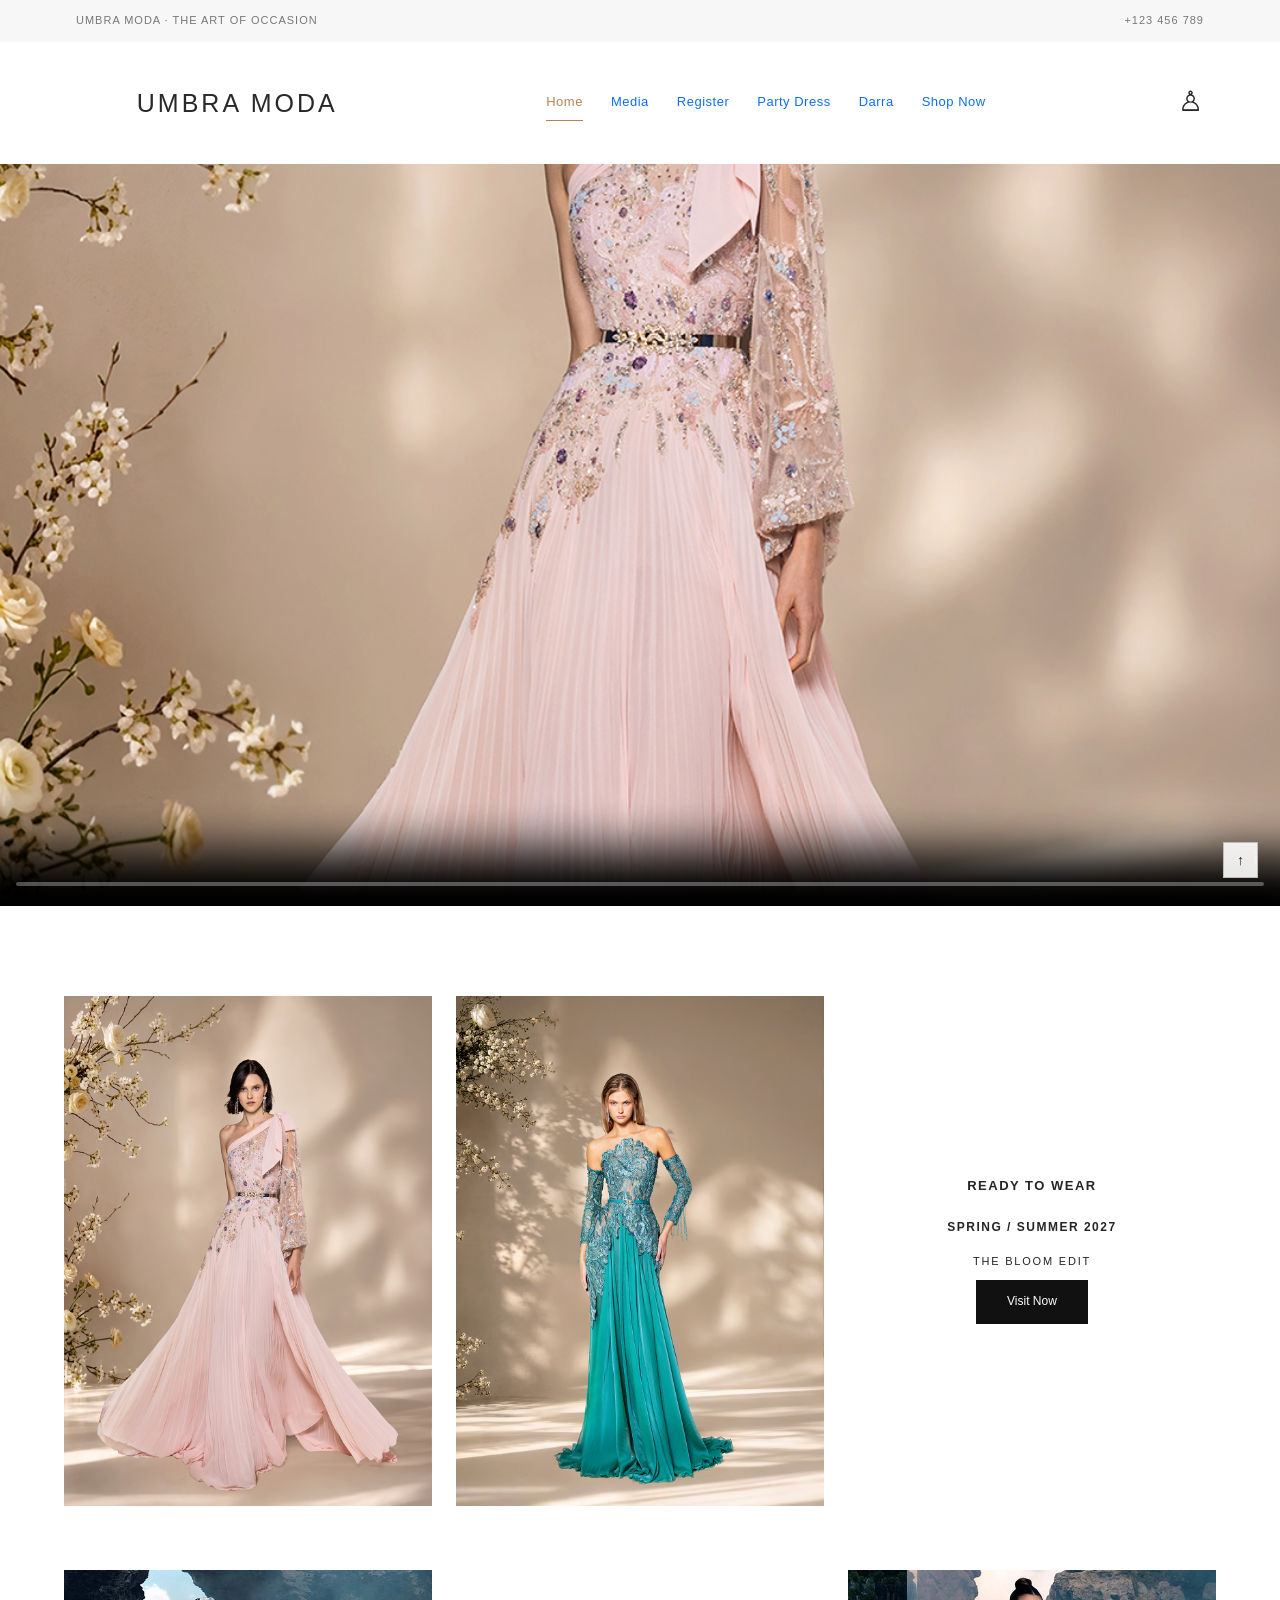
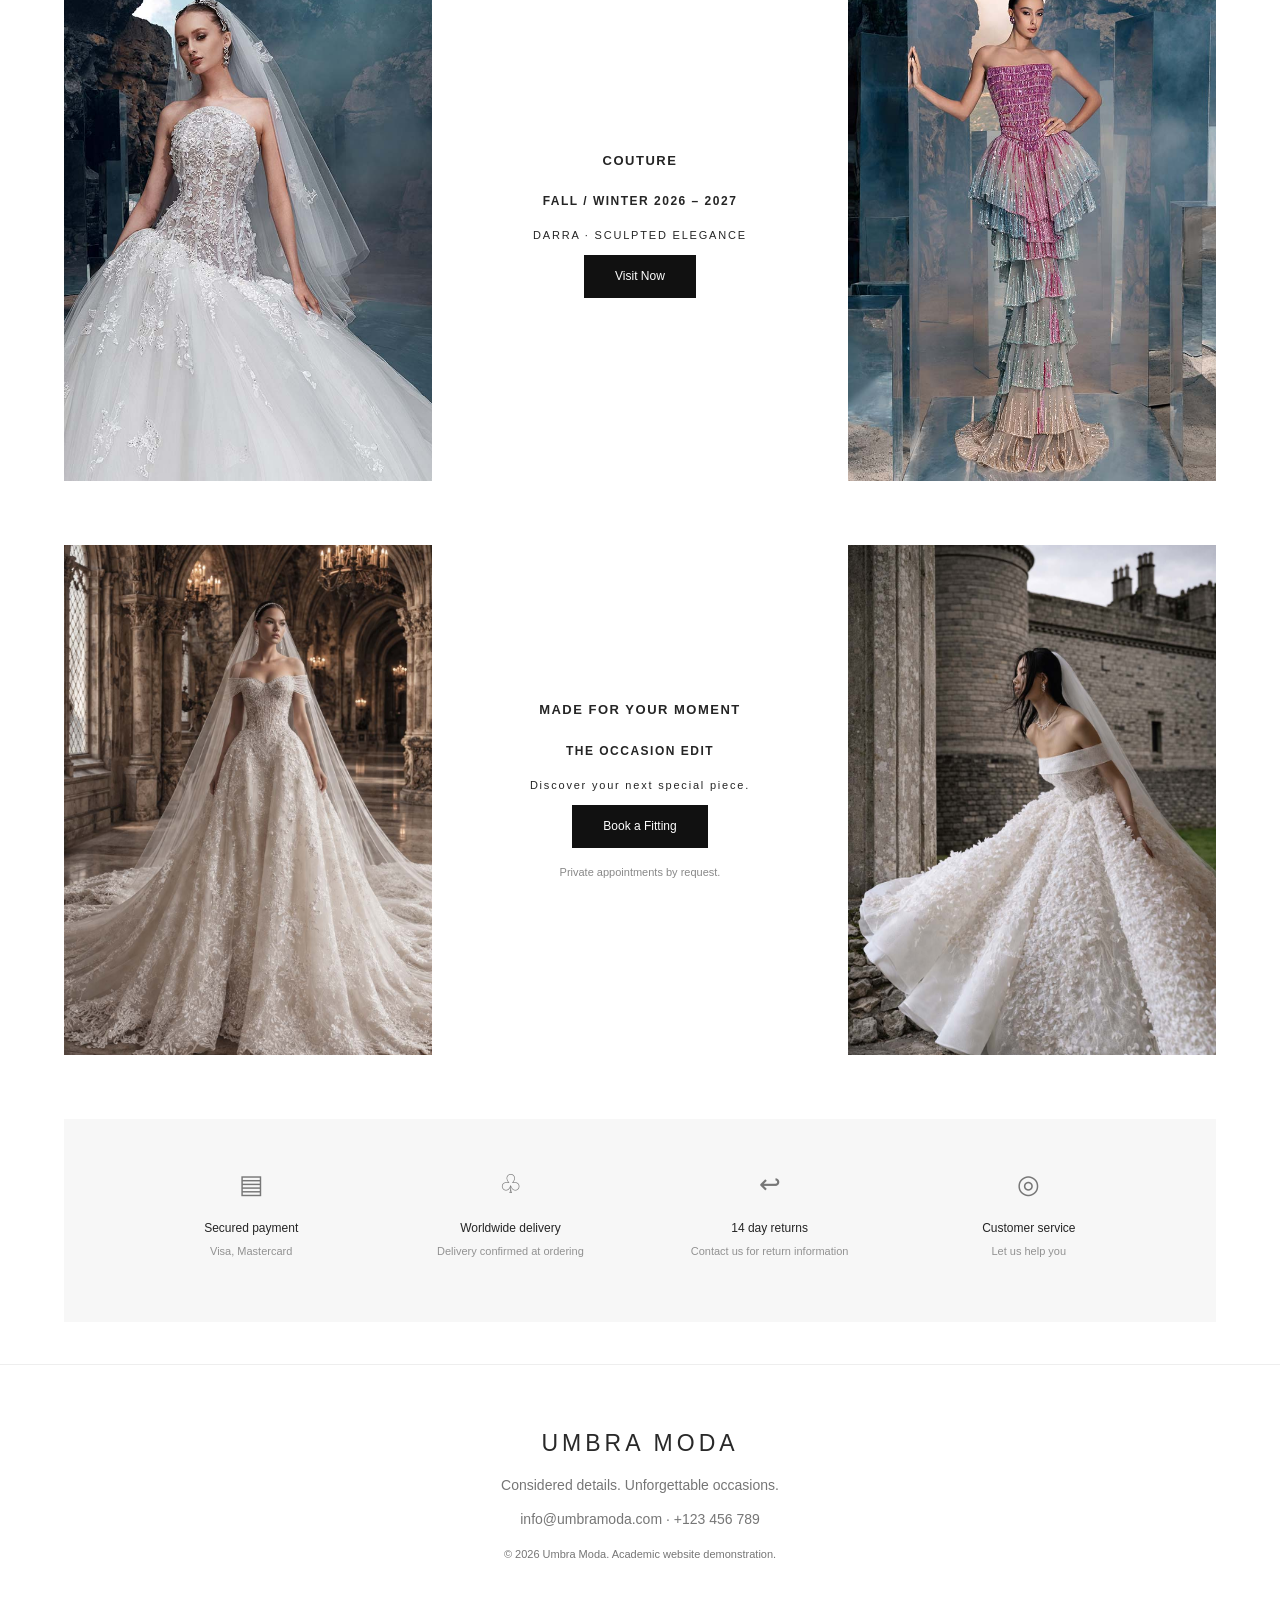
==== index.html @ bdd1114a "Adding the HTML and CSS files of hompage, registers and the media pages." ====
<!DOCTYPE html>
<html lang="en"><head><meta charset="UTF-8"><meta name="viewport" content="width=device-width, initial-scale=1"><meta name="description" content="Umbra Moda occasionwear, collections and atelier registration."><title>Home | Umbra Moda</title>
<!-- Bootstrap supports layout; the required course concepts are implemented in each page's own CSS. -->
<link href="https://cdn.jsdelivr.net/npm/bootstrap@5.3.3/dist/css/bootstrap.min.css" rel="stylesheet">
<link rel="stylesheet" href="css/base.css"><link rel="stylesheet" href="css/home.css"></head><body>
<a class="skip-link" href="#main">Skip to content</a>
<div class="topbar"><div class="container-fluid d-flex justify-content-between"><span>UMBRA MODA · THE ART OF OCCASION</span><a href="tel:+123456789">+123 456 789</a></div></div>
<header class="site-header"><nav class="navbar container-fluid" aria-label="Main navigation">
<a class="brand navbar-brand" href="index.html"><img src="assets/images/logo.png" alt="Umbra Moda logo" width="48" height="48"><span>UMBRA MODA</span></a>
<ul class="nav"><li class="nav-item"><a class="nav-link" href="index.html" aria-current="page">Home</a></li>
<li class="nav-item"><a class="nav-link" href="media.html">Media</a></li>
<li class="nav-item"><a class="nav-link" href="register.html">Register</a></li>
<li class="nav-item"><a class="nav-link" href="index.html#party-dress">Party Dress</a></li>
<li class="nav-item"><a class="nav-link" href="index.html#darra">Darra</a></li>
<li class="nav-item"><a class="nav-link" href="index.html#shop-now">Shop Now</a></li></ul><a class="account-link" href="register.html" aria-label="Create your Umbra Moda account">♙</a>
</nav></header>
<main id="main">
<section id="hero" aria-labelledby="hero-title"><h1 id="hero-title" class="visually-hidden">Umbra Moda — the occasionwear collection</h1><video autoplay muted loop playsinline controls preload="metadata" poster="assets/images/1.jpg" aria-label="Umbra Moda collection film"><source src="assets/video/Hero_Video.mp4" type="video/mp4">Your browser does not support video. <a href="assets/video/Hero_Video.mp4">Open the collection film</a>.</video></section>
<div class="collections container-fluid">
<section id="party-dress" class="collection row align-items-center" aria-labelledby="ready-title"><div class="collection-photo col-md-4"><img src="assets/images/1.jpg" alt="Blush pink embellished occasion gown" width="700" height="980" loading="lazy"></div><div class="collection-photo col-md-4"><img src="assets/images/2.jpg" alt="Turquoise embroidered evening gown" width="700" height="980" loading="lazy"></div><div class="collection-copy col-md-4"><h2 id="ready-title">READY TO WEAR</h2><p class="season">SPRING / SUMMER 2027</p><p class="collection-name">THE BLOOM EDIT</p><a class="button" href="media.html#collection-guide">Visit Now</a></div></section>
<section id="darra" class="collection row align-items-center" aria-labelledby="couture-title"><div class="collection-photo col-md-4"><img src="assets/images/3.jpg" alt="White bridal gown with a delicate veil" width="700" height="880" loading="lazy"></div><div class="collection-copy col-md-4"><h2 id="couture-title">COUTURE</h2><p class="season">FALL / WINTER 2026 – 2027</p><p class="collection-name">DARRA · SCULPTED ELEGANCE</p><a class="button" href="media.html#couture">Visit Now</a></div><div class="collection-photo col-md-4"><img src="assets/images/4.jpg" alt="Tiered couture gown in rose and silver tones" width="700" height="880" loading="lazy"></div></section>
<section id="shop-now" class="collection row align-items-center" aria-labelledby="occasion-title"><div class="collection-photo col-md-4"><img src="assets/images/5.jpg" alt="Umbra Moda occasionwear in a historic architectural setting" width="700" height="880" loading="lazy"></div><div class="collection-copy col-md-4"><h2 id="occasion-title">MADE FOR YOUR MOMENT</h2><p class="season">THE OCCASION EDIT</p><p class="collection-name">Discover your next special piece.</p><a class="button" href="register.html">Book a Fitting</a><p class="small-note">Private appointments by request.</p></div><div class="collection-photo col-md-4"><img src="assets/images/6.jpg" alt="Eveningwear from the Umbra Moda occasion edit" width="700" height="880" loading="lazy"></div></section>
<aside class="service-strip row text-center" aria-label="Shopping services"><div class="col-sm-6 col-lg-3"><span aria-hidden="true">▤</span><h3>Secured payment</h3><p>Visa, Mastercard</p></div><div class="col-sm-6 col-lg-3"><span aria-hidden="true">♧</span><h3>Worldwide delivery</h3><p>Delivery confirmed at ordering</p></div><div class="col-sm-6 col-lg-3"><span aria-hidden="true">↩</span><h3>14 day returns</h3><p>Contact us for return information</p></div><div class="col-sm-6 col-lg-3"><span aria-hidden="true">◎</span><h3>Customer service</h3><p><a href="mailto:info@umbramoda.com">Let us help you</a></p></div></aside>
</div></main><a class="back-top" href="#hero" aria-label="Back to top">↑</a>
<footer class="site-footer"><a class="footer-brand" href="index.html">UMBRA MODA</a><p>Considered details. Unforgettable occasions.</p><p><a href="mailto:info@umbramoda.com">info@umbramoda.com</a><span aria-hidden="true"> · </span><a href="tel:+123456789">+123 456 789</a></p><small>© 2026 Umbra Moda. Academic website demonstration.</small></footer>
</body></html>
---- css/base.css ----
/* Shared branding only. Each page has a separate, distinct course stylesheet. */
* { box-sizing: border-box; }
html { scroll-behavior: smooth; }
body { margin: 0; color: #252525; background: #fff; font-family: Arial, Helvetica, sans-serif; font-size: 14px; line-height: 1.6; }
a { color: inherit; text-decoration: none; }
a:hover { color: #a77546; }
img { max-width: 100%; }
.topbar { padding: 12px 5%; background: #f7f7f7; color: #777; font-size: 11px; letter-spacing: 1px; }
.topbar > div { display: flex; justify-content: space-between; gap: 16px; }
.site-header { background: white; }
.site-header .navbar { display: flex; align-items: center; justify-content: space-between; gap: 28px; padding: 32px 6%; }
.brand { display: inline-flex; align-items: center; gap: 12px; color: #292929; font-size: 25px; font-weight: 300; letter-spacing: 3px; white-space: nowrap; }
.brand img { object-fit: contain; }
.nav { display: flex; flex-wrap: wrap; justify-content: center; list-style: none; padding: 0; margin: 0; gap: 28px; }
.nav-link { display: block; padding: 8px 0; font-size: 13px; letter-spacing: .5px; }
.account-link { font-size: 28px; }
.site-footer { text-align: center; padding: 60px 24px 35px; border-top: 1px solid #eee; color: #767676; }
.footer-brand { font-size: 23px; letter-spacing: 4px; color: #292929; }
.site-footer p { margin: 12px 0; }
.site-footer small { font-size: 11px; }
.button { display: inline-block; border: 1px solid #111; background: #111; color: #fff; padding: 11px 30px; font-size: 12px; text-decoration: none; cursor: pointer; }
.button:hover { color: #fff; background: #71563c; border-color: #71563c; }
.skip-link { position: absolute; top: -100px; left: 12px; z-index: 10; background: #fff; padding: 12px; }
.skip-link:focus { top: 8px; }
:focus-visible { outline: 2px solid #976b43; outline-offset: 4px; }
@media(max-width: 900px) { .site-header .navbar { flex-wrap: wrap; justify-content: center; padding: 24px 5%; gap: 14px; } .nav { width: 100%; gap: 20px; order: 2; } .account-link { display: none; } }
@media(max-width: 500px) { .topbar span { font-size: 9px; } .brand { font-size: 21px; } .nav { gap: 9px 18px; } .nav-link { font-size: 12px; } }
@media(prefers-reduced-motion: reduce) { html { scroll-behavior: auto; } }
---- css/home.css ----
/* Home: element, class and ID selectors; fonts, text, borders and background. */
h1, h2, h3 { font-family: Arial, Helvetica, sans-serif; }
.nav-link[aria-current="page"] { color: #b58452; border-bottom: 1px solid #b58452; }
#hero { background-color: #e4e0da; overflow: hidden; }
#hero video { display: block; width: 100%; height: calc(100vh - 158px); min-height: 370px; object-fit: cover; }
.visually-hidden { position: absolute; width: 1px; height: 1px; padding: 0; overflow: hidden; clip-path: inset(50%); white-space: nowrap; }
.collections { padding: 90px 5% 42px; }
.collection { display: flex; flex-wrap: wrap; align-items: center; margin: 0 -12px 64px; }
.collection > div { width: 33.333%; padding: 0 12px; }
.collection-photo img { display: block; width: 100%; height: auto; aspect-ratio: 4 / 5.55; object-fit: cover; }
.collection-copy { text-align: center; }
.collection-copy h2 { font-size: 13px; font-weight: 600; letter-spacing: 1.5px; margin: 0 0 24px; }
.season { font-size: 12px; letter-spacing: 1.5px; font-weight: 600; }
.collection-name { font-size: 11px; letter-spacing: 1.8px; margin-bottom: 10px; }
.small-note { margin-top: 16px; font-size: 11px; color: #888; }
.service-strip { display: flex; flex-wrap: wrap; margin: 25px 0 0; padding: 40px 5%; background-color: #f7f7f7; text-align: center; }
.service-strip > div { width: 25%; padding: 5px 12px; }
.service-strip span { display: block; font-size: 26px; color: #777; margin-bottom: 15px; }
.service-strip h3 { font-size: 12px; font-weight: 400; }
.service-strip p { font-size: 11px; color: #929292; }
.back-top { position: fixed; right: 22px; bottom: 22px; border: 1px solid #bdbdbd; background: rgba(255,255,255,.9); padding: 6px 13px; }
@media(max-width: 700px) { #hero video { height: 60vh; min-height: 280px; } .collections { padding-top: 35px; } .collection { margin-bottom: 40px; } .collection > div { width: 50%; padding: 0 7px; } .collection .collection-copy { width: 100%; order: 3; padding: 35px 15px 5px; } .collection-photo img { aspect-ratio: 4 / 5.55; } .service-strip > div { width: 50%; padding: 20px 5px; } }
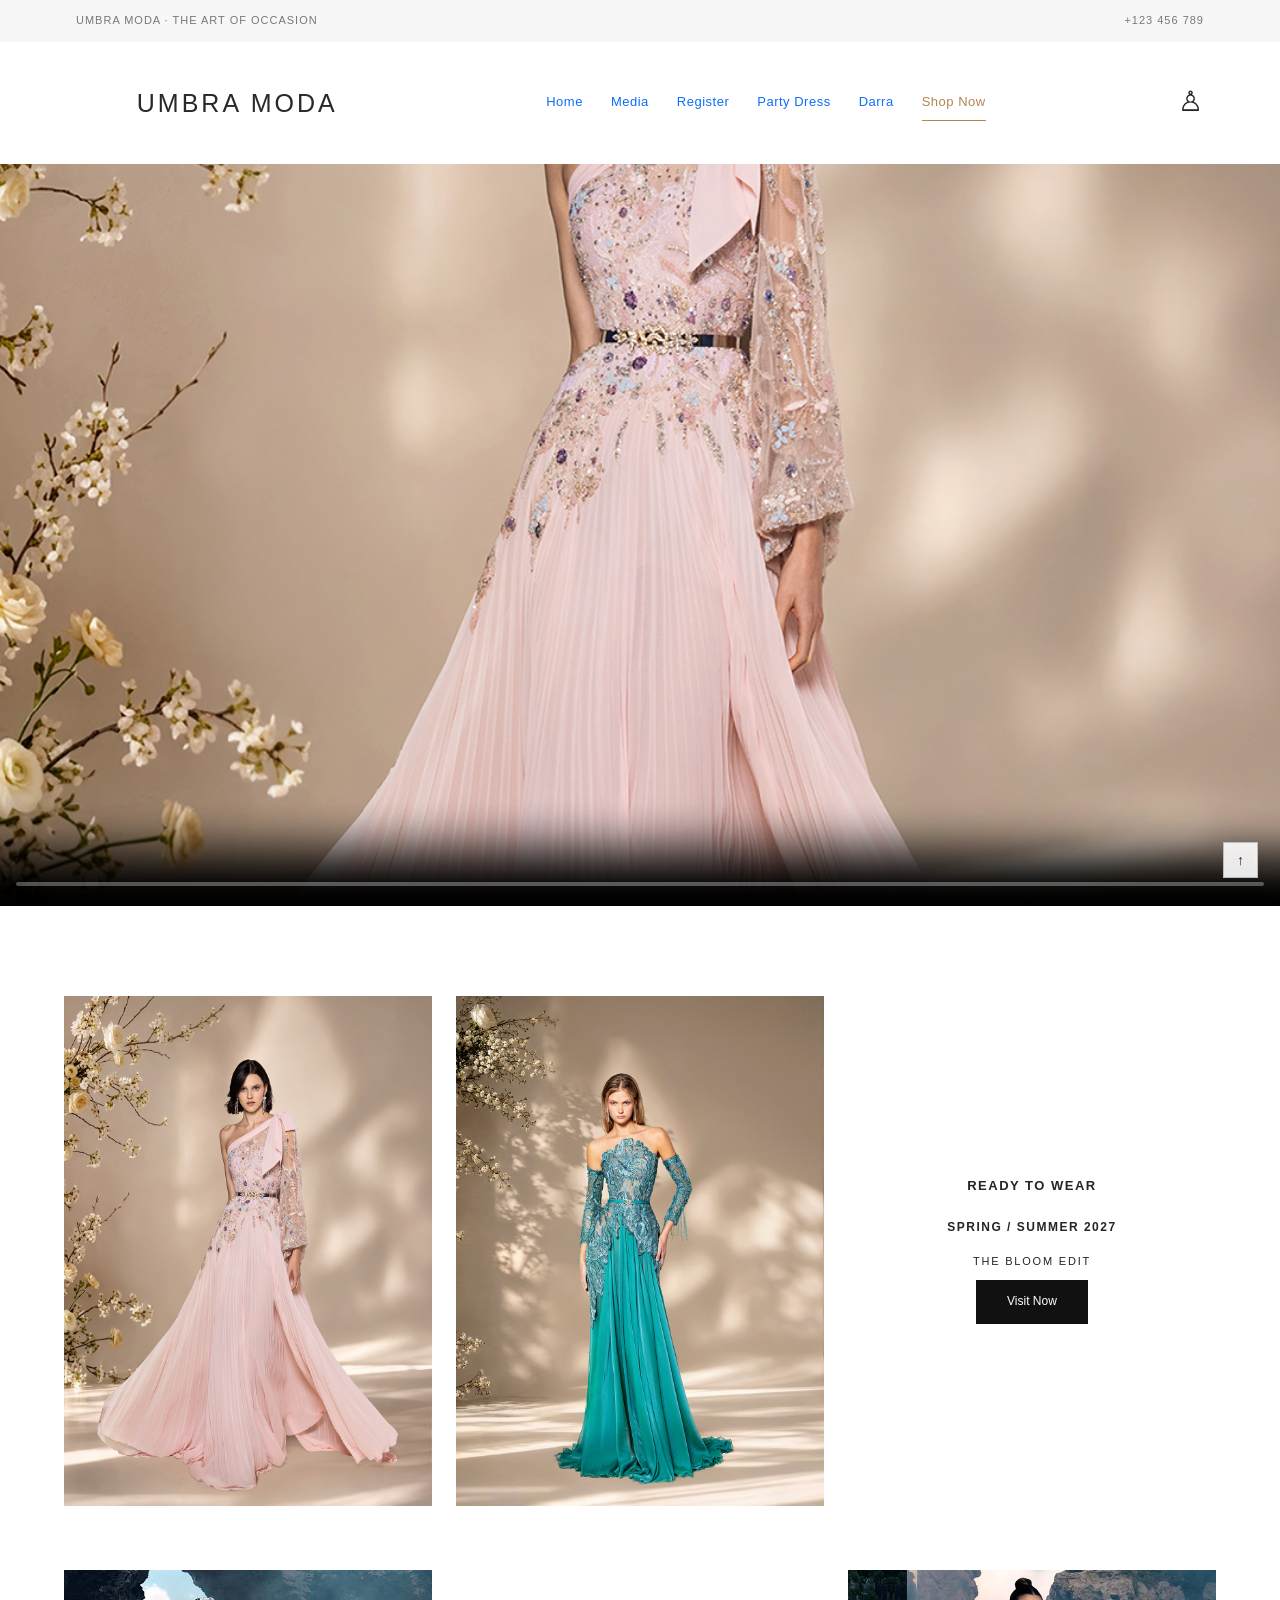
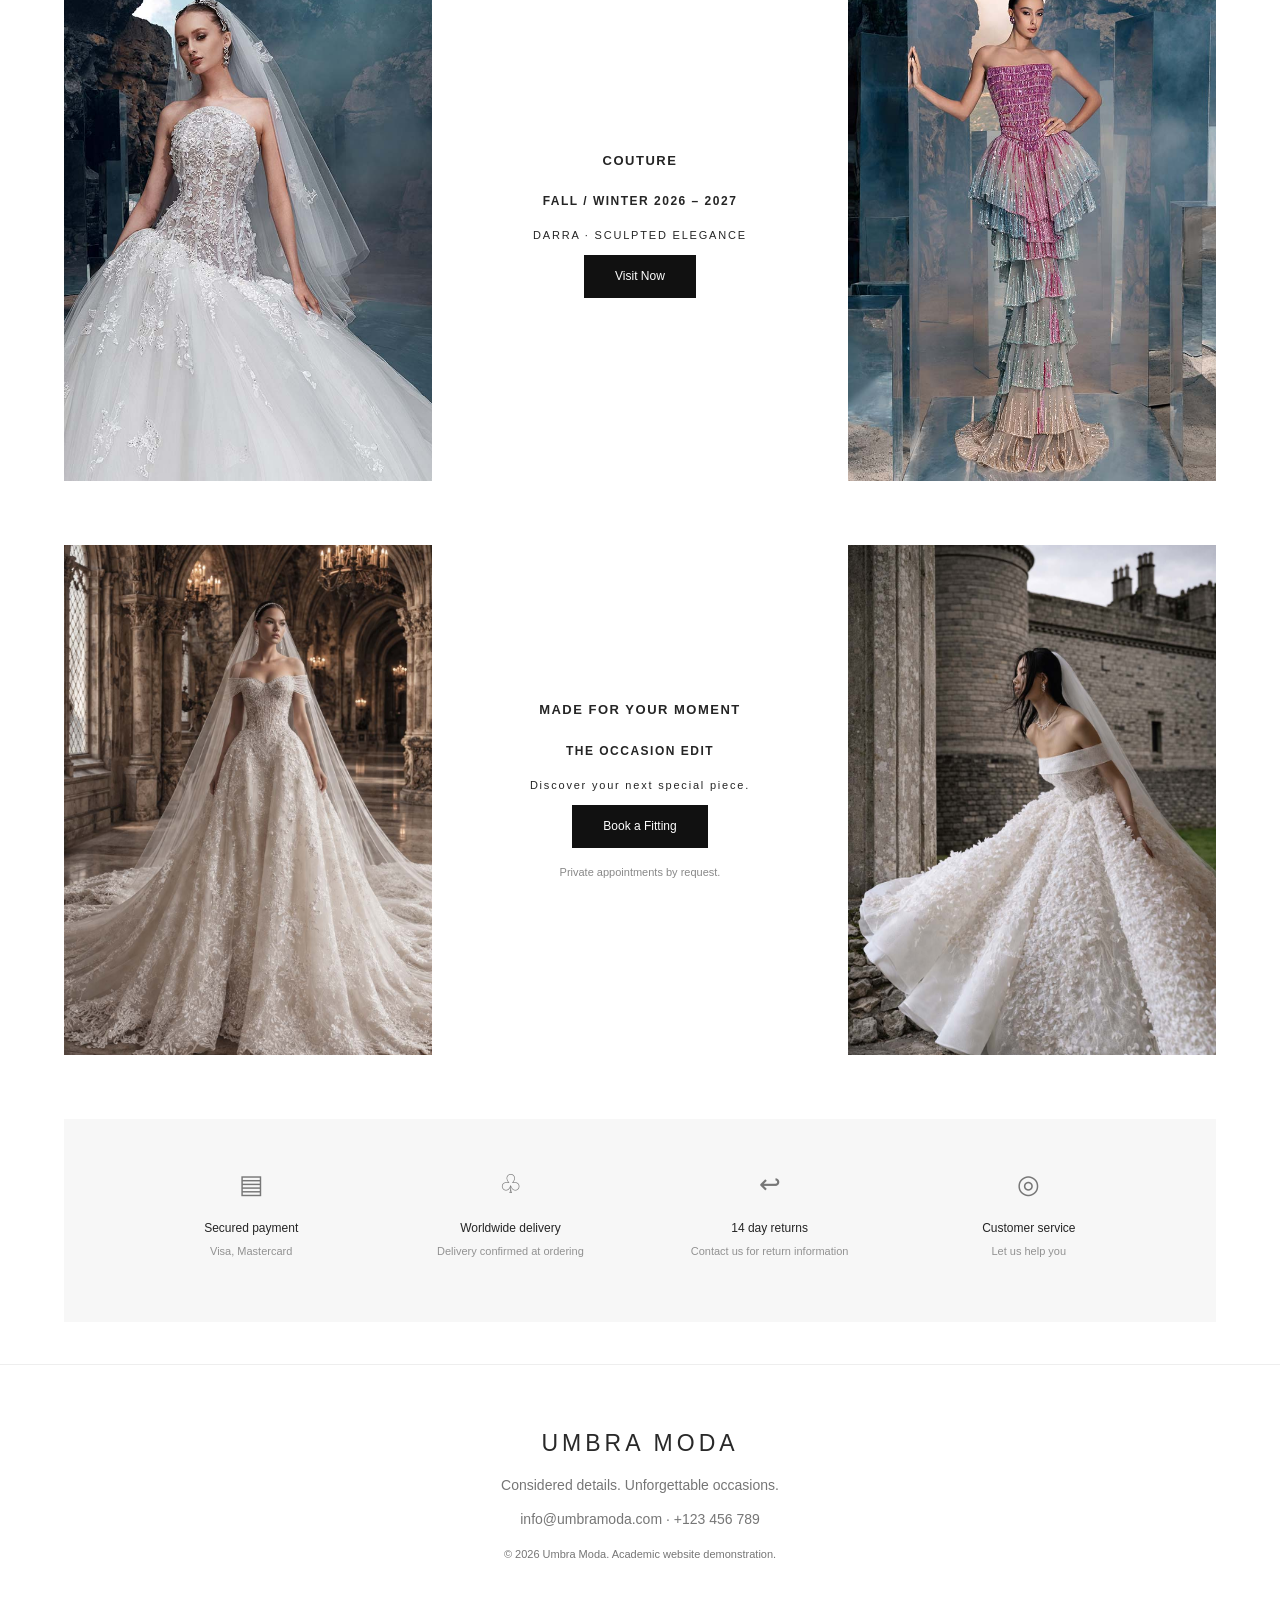
==== commit 2b86dbe2: "Contact.html, Coontact.css, Portfolio.css, contact.js, portfolio adding all the files" ====
--- a/index.html
+++ b/index.html
@@ -1,26 +1,116 @@
 <!DOCTYPE html>
-<html lang="en"><head><meta charset="UTF-8"><meta name="viewport" content="width=device-width, initial-scale=1"><meta name="description" content="Umbra Moda occasionwear, collections and atelier registration."><title>Home | Umbra Moda</title>
-<!-- Bootstrap supports layout; the required course concepts are implemented in each page's own CSS. -->
-<link href="https://cdn.jsdelivr.net/npm/bootstrap@5.3.3/dist/css/bootstrap.min.css" rel="stylesheet">
-<link rel="stylesheet" href="css/base.css"><link rel="stylesheet" href="css/home.css"></head><body>
-<a class="skip-link" href="#main">Skip to content</a>
-<div class="topbar"><div class="container-fluid d-flex justify-content-between"><span>UMBRA MODA · THE ART OF OCCASION</span><a href="tel:+123456789">+123 456 789</a></div></div>
-<header class="site-header"><nav class="navbar container-fluid" aria-label="Main navigation">
-<a class="brand navbar-brand" href="index.html"><img src="assets/images/logo.png" alt="Umbra Moda logo" width="48" height="48"><span>UMBRA MODA</span></a>
-<ul class="nav"><li class="nav-item"><a class="nav-link" href="index.html" aria-current="page">Home</a></li>
-<li class="nav-item"><a class="nav-link" href="media.html">Media</a></li>
-<li class="nav-item"><a class="nav-link" href="register.html">Register</a></li>
-<li class="nav-item"><a class="nav-link" href="index.html#party-dress">Party Dress</a></li>
-<li class="nav-item"><a class="nav-link" href="index.html#darra">Darra</a></li>
-<li class="nav-item"><a class="nav-link" href="index.html#shop-now">Shop Now</a></li></ul><a class="account-link" href="register.html" aria-label="Create your Umbra Moda account">♙</a>
-</nav></header>
-<main id="main">
-<section id="hero" aria-labelledby="hero-title"><h1 id="hero-title" class="visually-hidden">Umbra Moda — the occasionwear collection</h1><video autoplay muted loop playsinline controls preload="metadata" poster="assets/images/1.jpg" aria-label="Umbra Moda collection film"><source src="assets/video/Hero_Video.mp4" type="video/mp4">Your browser does not support video. <a href="assets/video/Hero_Video.mp4">Open the collection film</a>.</video></section>
-<div class="collections container-fluid">
-<section id="party-dress" class="collection row align-items-center" aria-labelledby="ready-title"><div class="collection-photo col-md-4"><img src="assets/images/1.jpg" alt="Blush pink embellished occasion gown" width="700" height="980" loading="lazy"></div><div class="collection-photo col-md-4"><img src="assets/images/2.jpg" alt="Turquoise embroidered evening gown" width="700" height="980" loading="lazy"></div><div class="collection-copy col-md-4"><h2 id="ready-title">READY TO WEAR</h2><p class="season">SPRING / SUMMER 2027</p><p class="collection-name">THE BLOOM EDIT</p><a class="button" href="media.html#collection-guide">Visit Now</a></div></section>
-<section id="darra" class="collection row align-items-center" aria-labelledby="couture-title"><div class="collection-photo col-md-4"><img src="assets/images/3.jpg" alt="White bridal gown with a delicate veil" width="700" height="880" loading="lazy"></div><div class="collection-copy col-md-4"><h2 id="couture-title">COUTURE</h2><p class="season">FALL / WINTER 2026 – 2027</p><p class="collection-name">DARRA · SCULPTED ELEGANCE</p><a class="button" href="media.html#couture">Visit Now</a></div><div class="collection-photo col-md-4"><img src="assets/images/4.jpg" alt="Tiered couture gown in rose and silver tones" width="700" height="880" loading="lazy"></div></section>
-<section id="shop-now" class="collection row align-items-center" aria-labelledby="occasion-title"><div class="collection-photo col-md-4"><img src="assets/images/5.jpg" alt="Umbra Moda occasionwear in a historic architectural setting" width="700" height="880" loading="lazy"></div><div class="collection-copy col-md-4"><h2 id="occasion-title">MADE FOR YOUR MOMENT</h2><p class="season">THE OCCASION EDIT</p><p class="collection-name">Discover your next special piece.</p><a class="button" href="register.html">Book a Fitting</a><p class="small-note">Private appointments by request.</p></div><div class="collection-photo col-md-4"><img src="assets/images/6.jpg" alt="Eveningwear from the Umbra Moda occasion edit" width="700" height="880" loading="lazy"></div></section>
-<aside class="service-strip row text-center" aria-label="Shopping services"><div class="col-sm-6 col-lg-3"><span aria-hidden="true">▤</span><h3>Secured payment</h3><p>Visa, Mastercard</p></div><div class="col-sm-6 col-lg-3"><span aria-hidden="true">♧</span><h3>Worldwide delivery</h3><p>Delivery confirmed at ordering</p></div><div class="col-sm-6 col-lg-3"><span aria-hidden="true">↩</span><h3>14 day returns</h3><p>Contact us for return information</p></div><div class="col-sm-6 col-lg-3"><span aria-hidden="true">◎</span><h3>Customer service</h3><p><a href="mailto:info@umbramoda.com">Let us help you</a></p></div></aside>
-</div></main><a class="back-top" href="#hero" aria-label="Back to top">↑</a>
-<footer class="site-footer"><a class="footer-brand" href="index.html">UMBRA MODA</a><p>Considered details. Unforgettable occasions.</p><p><a href="mailto:info@umbramoda.com">info@umbramoda.com</a><span aria-hidden="true"> · </span><a href="tel:+123456789">+123 456 789</a></p><small>© 2026 Umbra Moda. Academic website demonstration.</small></footer>
-</body></html>+<html lang="en">
+
+<head>
+    <meta charset="UTF-8">
+    <meta name="viewport" content="width=device-width, initial-scale=1">
+    <meta name="description" content="Umbra Moda occasionwear, collections and atelier registration.">
+    <title>Home | Umbra Moda</title>
+    <!-- Bootstrap supports layout; the required course concepts are implemented in each page's own CSS. -->
+    <link href="https://cdn.jsdelivr.net/npm/bootstrap@5.3.3/dist/css/bootstrap.min.css" rel="stylesheet">
+    <link rel="stylesheet" href="css/base.css">
+    <link rel="stylesheet" href="css/home.css">
+</head>
+
+<body>
+    <a class="skip-link" href="#main">Skip to content</a>
+    <div class="topbar">
+        <div class="container-fluid d-flex justify-content-between"><span>UMBRA MODA · THE ART OF OCCASION</span><a
+                href="tel:+123456789">+123 456 789</a></div>
+    </div>
+    <header class="site-header">
+        <nav class="navbar container-fluid" aria-label="Main navigation">
+            <a class="brand navbar-brand" href="index.html">
+                <img src="assets/images/logo.png" alt="Umbra Moda logo" width="48" height="48">
+                <span>UMBRA MODA</span>
+            </a>
+            <ul class="nav">
+                <li class="nav-item"><a class="nav-link" href="index.html">Home</a></li>
+                <li class="nav-item"><a class="nav-link" href="media.html">Media</a></li>
+                <li class="nav-item"><a class="nav-link" href="register.html">Register</a></li>
+                <li class="nav-item"><a class="nav-link" href="services.html">Party Dress</a></li>
+                <li class="nav-item"><a class="nav-link" href="portfolio.html">Darra</a></li>
+                <li class="nav-item"><a class="nav-link" href="contact.html" aria-current="page">Shop Now</a></li>
+            </ul>
+            <a class="account-link" href="register.html" aria-label="Create your Umbra Moda account">♙</a>
+        </nav>
+    </header>
+    <main id="main">
+        <section id="hero" aria-labelledby="hero-title">
+            <h1 id="hero-title" class="visually-hidden">Umbra Moda — the occasionwear collection</h1><video autoplay
+                muted loop playsinline controls preload="metadata" poster="assets/images/1.jpg"
+                aria-label="Umbra Moda collection film">
+                <source src="assets/video/Hero_Video.mp4" type="video/mp4">Your browser does not support video. <a
+                    href="assets/video/Hero_Video.mp4">Open the collection film</a>.
+            </video>
+        </section>
+        <div class="collections container-fluid">
+            <section id="party-dress" class="collection row align-items-center" aria-labelledby="ready-title">
+                <div class="collection-photo col-md-4"><img src="assets/images/1.jpg"
+                        alt="Blush pink embellished occasion gown" width="700" height="980" loading="lazy"></div>
+                <div class="collection-photo col-md-4"><img src="assets/images/2.jpg"
+                        alt="Turquoise embroidered evening gown" width="700" height="980" loading="lazy"></div>
+                <div class="collection-copy col-md-4">
+                    <h2 id="ready-title">READY TO WEAR</h2>
+                    <p class="season">SPRING / SUMMER 2027</p>
+                    <p class="collection-name">THE BLOOM EDIT</p><a class="button"
+                        href="media.html#collection-guide">Visit Now</a>
+                </div>
+            </section>
+            <section id="darra" class="collection row align-items-center" aria-labelledby="couture-title">
+                <div class="collection-photo col-md-4"><img src="assets/images/3.jpg"
+                        alt="White bridal gown with a delicate veil" width="700" height="880" loading="lazy"></div>
+                <div class="collection-copy col-md-4">
+                    <h2 id="couture-title">COUTURE</h2>
+                    <p class="season">FALL / WINTER 2026 – 2027</p>
+                    <p class="collection-name">DARRA · SCULPTED ELEGANCE</p><a class="button"
+                        href="media.html#couture">Visit Now</a>
+                </div>
+                <div class="collection-photo col-md-4"><img src="assets/images/4.jpg"
+                        alt="Tiered couture gown in rose and silver tones" width="700" height="880" loading="lazy">
+                </div>
+            </section>
+            <section id="shop-now" class="collection row align-items-center" aria-labelledby="occasion-title">
+                <div class="collection-photo col-md-4"><img src="assets/images/5.jpg"
+                        alt="Umbra Moda occasionwear in a historic architectural setting" width="700" height="880"
+                        loading="lazy"></div>
+                <div class="collection-copy col-md-4">
+                    <h2 id="occasion-title">MADE FOR YOUR MOMENT</h2>
+                    <p class="season">THE OCCASION EDIT</p>
+                    <p class="collection-name">Discover your next special piece.</p><a class="button"
+                        href="register.html">Book a Fitting</a>
+                    <p class="small-note">Private appointments by request.</p>
+                </div>
+                <div class="collection-photo col-md-4"><img src="assets/images/6.jpg"
+                        alt="Eveningwear from the Umbra Moda occasion edit" width="700" height="880" loading="lazy">
+                </div>
+            </section>
+            <aside class="service-strip row text-center" aria-label="Shopping services">
+                <div class="col-sm-6 col-lg-3"><span aria-hidden="true">▤</span>
+                    <h3>Secured payment</h3>
+                    <p>Visa, Mastercard</p>
+                </div>
+                <div class="col-sm-6 col-lg-3"><span aria-hidden="true">♧</span>
+                    <h3>Worldwide delivery</h3>
+                    <p>Delivery confirmed at ordering</p>
+                </div>
+                <div class="col-sm-6 col-lg-3"><span aria-hidden="true">↩</span>
+                    <h3>14 day returns</h3>
+                    <p>Contact us for return information</p>
+                </div>
+                <div class="col-sm-6 col-lg-3"><span aria-hidden="true">◎</span>
+                    <h3>Customer service</h3>
+                    <p><a href="mailto:info@umbramoda.com">Let us help you</a></p>
+                </div>
+            </aside>
+        </div>
+    </main><a class="back-top" href="#hero" aria-label="Back to top">↑</a>
+    <footer class="site-footer"><a class="footer-brand" href="index.html">UMBRA MODA</a>
+        <p>Considered details. Unforgettable occasions.</p>
+        <p><a href="mailto:info@umbramoda.com">info@umbramoda.com</a><span aria-hidden="true"> · </span><a
+                href="tel:+123456789">+123 456 789</a></p><small>© 2026 Umbra Moda. Academic website
+            demonstration.</small>
+    </footer>
+</body>
+
+</html>
